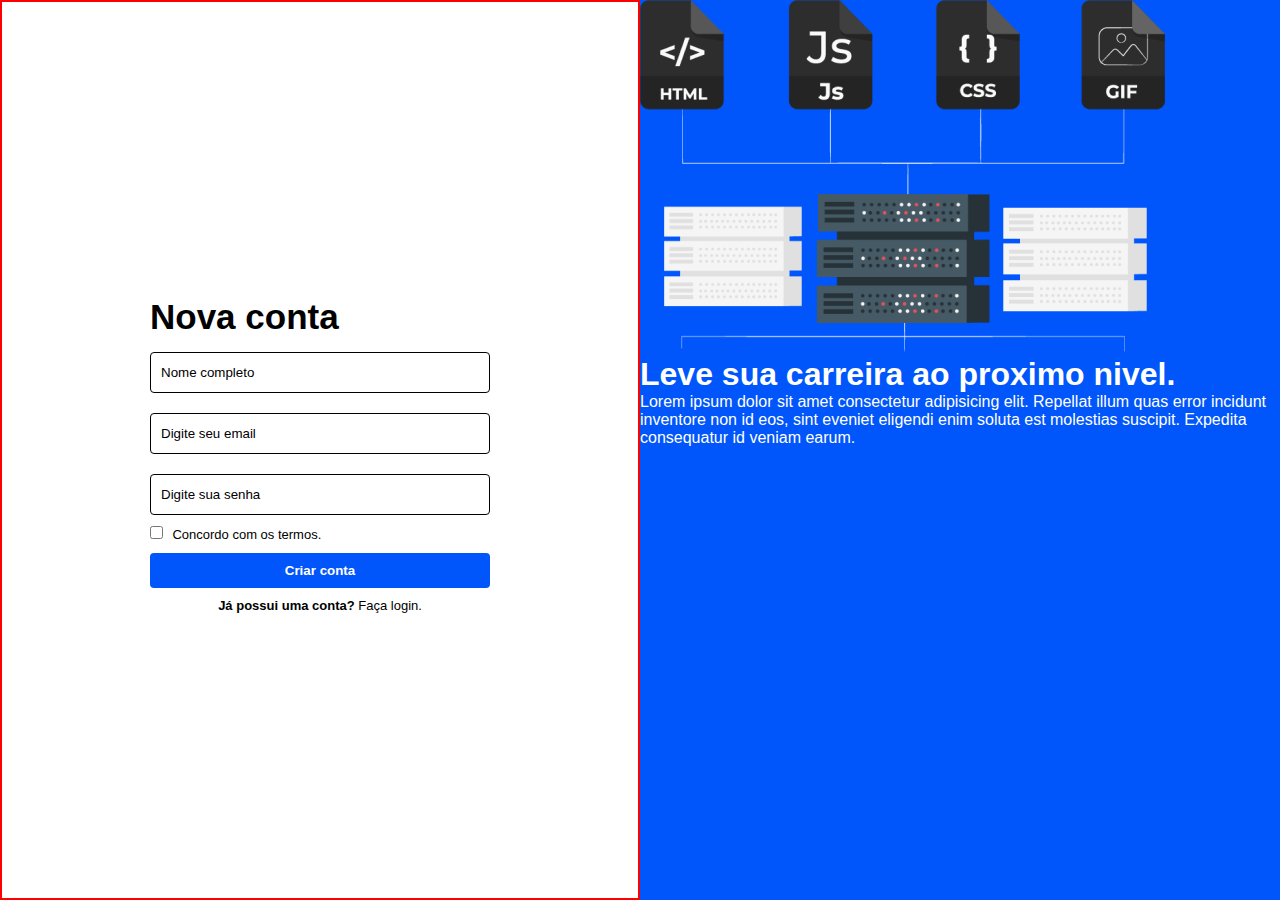
==== index.html @ 6c1ac86f "Inicializando pagina de cadastro" ====
<!DOCTYPE html>
<html lang="pt-br">
<head>
    <meta charset="UTF-8">
    <meta name="viewport" content="width=device-width, initial-scale=1.0">
    <link rel="stylesheet" href="style.css">
    <title>Cadastre sua conta</title>
</head>
<body>
    <main>
        <div class="container">
            <div class="area-left">
                <div class="formulario-cadastro">
                <h1>Nova conta</h1>

                    <form action="#">
                        <input type="text" placeholder="Nome completo">
                        <br>
                        <input type="email" name="email" placeholder="Digite seu email">
                        <br>
                        <input type="password" name="pass" placeholder="Digite sua senha">
                        <br>
                        <input type="checkbox" name="termo" id="termo">
                        <label for="termo">Concordo com os termos.</label>
                        <br>
                        <input type="submit" value="Criar conta">
                    </form>
                </div>
                <p>Já possui uma conta? <a href="#">Faça login.</a></p>
            </div>

            <div class="area-right">
                <img src="assets/info.png" alt="">
                <div>
                    <h1>Leve sua carreira ao proximo nivel.</h1>
                    <p>Lorem ipsum dolor sit amet consectetur adipisicing elit. Repellat illum quas error incidunt inventore non id eos, sint eveniet eligendi enim soluta est molestias suscipit. Expedita consequatur id veniam earum.</p>
                </div>
            </div>
        </div>
    </main>
</body>
</html>
---- style.css ----
*{
    box-sizing: border-box;
    margin: 0;
    padding: 0;

    text-decoration: none;
    font-family: Arial, Helvetica, sans-serif;
}

main{
    width: 100% ;
}

.container{
    display: flex;
    height: 100vh;
}

.area-left{
    border: 2px solid red;

    display: flex;
    flex-direction: column;
    justify-content: center;
    align-items: center;
    
    width: 50%;
}

.area-left h1{
    font-size: 35px;
    margin-bottom: 5px;
}

.area-left p,a{
    font-size: 13px;
    font-weight: bold;

}

.area-left a{
    color: black;
    font-weight: 200;
}

.formulario-cadastro{
    /* border: 2px solid red; */
    display: flex;
    flex-direction: column;
    width: 340px;
    margin: 10px;
}

input[type="text"], input[type="email"], input[type="password"]{
    margin: 10px auto;
    padding: 12px 10px;
    border: 1px solid black ;
    border-radius: 4px;

    width: 340px;
}

input[type="text"]::placeholder, input[type="email"]::placeholder, input[type="password"]::placeholder{
    color: black;
}


.formulario-cadastro label{
    font-size: 13px;
    margin-left: 5px;
}

input[type="submit"]{
    border: none;
    border-radius: 4px;
    padding: 10px 15px;
    width: 340px;

    color: #fff;
    background-color: #0056fb;
    font-weight: bold;
    margin-top: 10px;
}




.area-right{
    background-color: #0056fb;
    width: 50%;
    color: white;
}
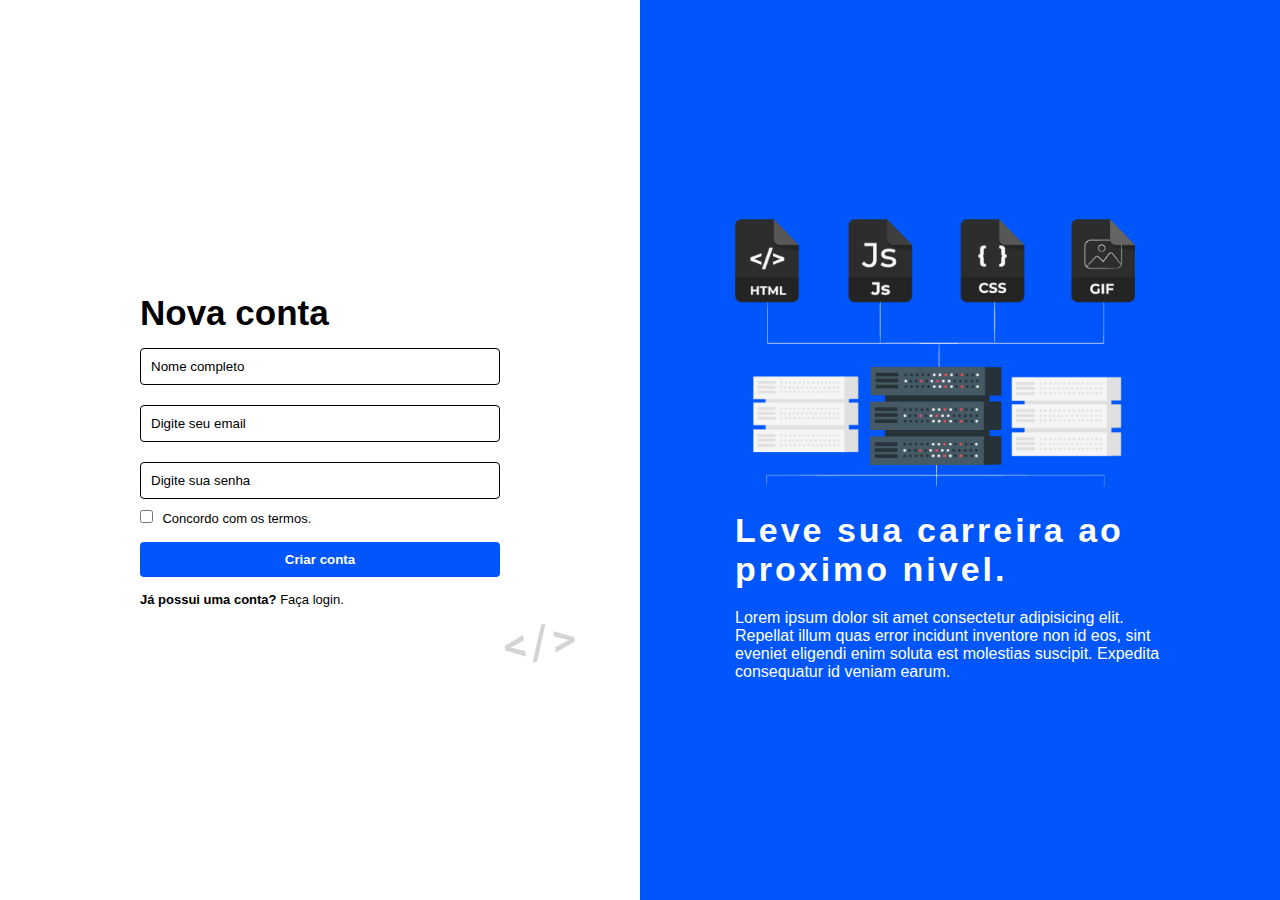
==== commit 837ebdc1: "Pagina de cadastro concluida" ====
--- a/index.html
+++ b/index.html
@@ -11,7 +11,7 @@
         <div class="container">
             <div class="area-left">
                 <div class="formulario-cadastro">
-                <h1>Nova conta</h1>
+                    <h1>Nova conta</h1>
 
                     <form action="#">
                         <input type="text" placeholder="Nome completo">
@@ -24,17 +24,24 @@
                         <label for="termo">Concordo com os termos.</label>
                         <br>
                         <input type="submit" value="Criar conta">
+                        <span class="logo-opacity"><img src="assets/code.svg" alt=""></span>
                     </form>
+                    <p>Já possui uma conta? <a href="#">Faça login.</a></p>
                 </div>
-                <p>Já possui uma conta? <a href="#">Faça login.</a></p>
             </div>
 
             <div class="area-right">
-                <img src="assets/info.png" alt="">
-                <div>
-                    <h1>Leve sua carreira ao proximo nivel.</h1>
-                    <p>Lorem ipsum dolor sit amet consectetur adipisicing elit. Repellat illum quas error incidunt inventore non id eos, sint eveniet eligendi enim soluta est molestias suscipit. Expedita consequatur id veniam earum.</p>
+
+                <div class="info-container">
+                    <img src="assets/info.png" alt="">
+                    <div class="info">
+                        <h1>Leve sua carreira ao proximo nivel.</h1>
+                        <p>Lorem ipsum dolor sit amet consectetur adipisicing elit. Repellat illum quas error incidunt inventore non id eos, sint eveniet eligendi enim soluta est molestias suscipit. Expedita consequatur id veniam earum.</p>
+                    </div>
+
                 </div>
+                
+
             </div>
         </div>
     </main>
--- a/style.css
+++ b/style.css
@@ -17,8 +17,6 @@
 }
 
 .area-left{
-    border: 2px solid red;
-
     display: flex;
     flex-direction: column;
     justify-content: center;
@@ -44,20 +42,19 @@
 }
 
 .formulario-cadastro{
-    /* border: 2px solid red; */
     display: flex;
     flex-direction: column;
-    width: 340px;
+    width: 360px;
     margin: 10px;
 }
 
 input[type="text"], input[type="email"], input[type="password"]{
     margin: 10px auto;
-    padding: 12px 10px;
+    padding: 10px;
     border: 1px solid black ;
     border-radius: 4px;
 
-    width: 340px;
+    width: 360px;
 }
 
 input[type="text"]::placeholder, input[type="email"]::placeholder, input[type="password"]::placeholder{
@@ -74,14 +71,25 @@
     border: none;
     border-radius: 4px;
     padding: 10px 15px;
-    width: 340px;
+    width: 360px;
 
     color: #fff;
     background-color: #0056fb;
     font-weight: bold;
-    margin-top: 10px;
+    margin: 15px 0;
 }
 
+.formulario-cadastro img{
+    width: 75px;
+}
+
+.logo-opacity{
+    position: absolute;
+    opacity: 0.2;
+    height: 50px;
+    bottom: 230px;
+    left: 502px;
+}
 
 
 
@@ -89,5 +97,27 @@
     background-color: #0056fb;
     width: 50%;
     color: white;
+
+    display: flex;
+    flex-direction: column;
+
+    align-items: center;
+    justify-content: center;
+    
 }
 
+.info-container{
+    width: 450px;
+}
+
+.info h1{
+    font-size: 34px;
+    letter-spacing: 3px;
+    margin: 20px auto;
+}
+
+.area-right img{
+    width: 400px;
+}
+
+
